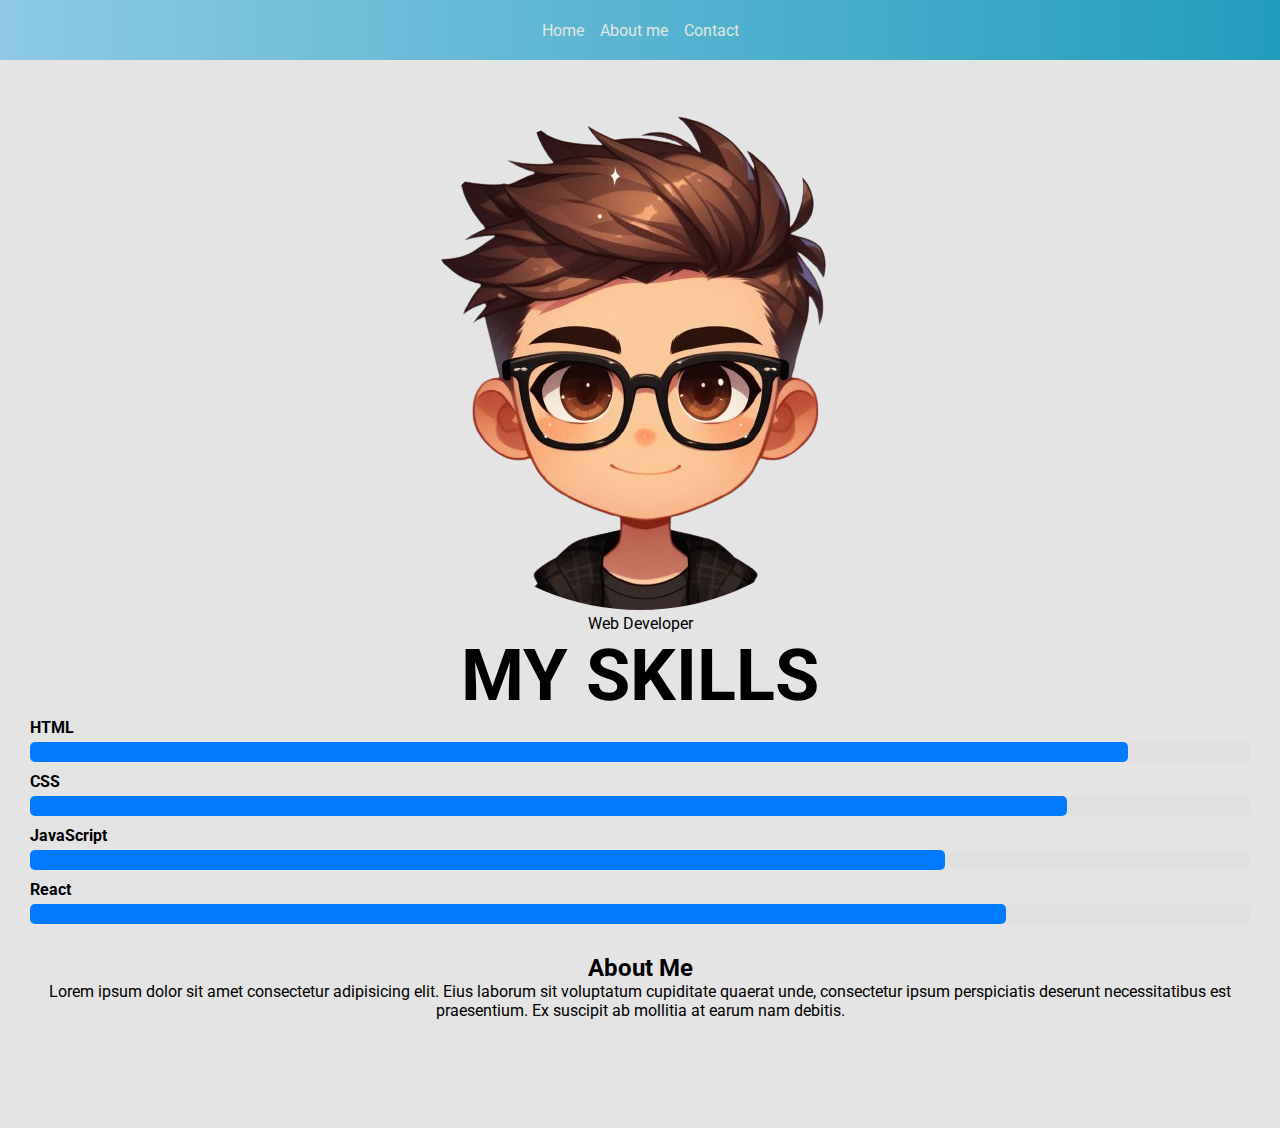
==== aboutme.html @ fee7daa1 "uploading files" ====
<!DOCTYPE html>
<html lang="en">

<head>
    <meta charset="UTF-8">
    <meta name="viewport" content="width=device-width, initial-scale=1.0">
    <title>Site prezentare</title>
    <link rel="stylesheet" href="./css/style.css">

</head>

<body>
    <header>
        <nav class="nav">
            <li><a href="index.html">Home</a></li>
            <li><a href="aboutme.html">About me</a></li>
            <li><a href="contact.html">Contact</a></li>
        </nav>
    </header>
    <main>
        <section class="about-me-section">
            <div class="about-me-container">
                <!-- col 1 -->
                <div>
                    <div>
                        <img src="/images/basicallyme.png" class="avatar"/>
                        <p>Web Developer</p>
                    </div>
                    <div>
                    <!--my skills-->
                        <h1>My Skills</h1>
                        <div class="skill">
                            <label for="html">HTML</label>
                            <div class="skill-bar">
                              <div class="skill-level" style="width: 90%;"></div>
                            </div>
                          </div>
                          <div class="skill">
                            <label for="css">CSS</label>
                            <div class="skill-bar">
                              <div class="skill-level" style="width: 85%;"></div>
                            </div>
                          </div>
                          <div class="skill">
                            <label for="javascript">JavaScript</label>
                            <div class="skill-bar">
                              <div class="skill-level" style="width: 75%;"></div>
                            </div>
                          </div>
                          <div class="skill">
                            <label for="react">React</label>
                            <div class="skill-bar">
                              <div class="skill-level" style="width: 80%;"></div>
                            </div>
                          </div>
                    </div>
                </div>
                <!-- col 2-->
                <div>
                    <div>
                    <h2>About Me</h2>    
                    <p>Lorem ipsum dolor sit amet consectetur adipisicing elit. Eius laborum sit voluptatum cupiditate quaerat unde, consectetur ipsum perspiciatis deserunt necessitatibus est praesentium. Ex suscipit ab mollitia at earum nam debitis.</p>
                    </div>
                    <img src="" />
                </div>
                <!--col 3-->
                <div> 
                    <img src="" />
                </div>
            </div>
        </section>

    </main>
    <footer>

    </footer>
</body>

</html>
---- css/style.css ----
@import url('https://fonts.googleapis.com/css2?family=Roboto:ital,wght@0,100;0,300;0,400;0,500;0,700;0,900;1,100;1,300;1,400;1,500;1,700;1,900&display=swap');


* {
    margin: 0;
    padding: 0;
    color: #fff;
}
h1 {
    font-size: 4.5em;
    text-transform: uppercase;
}
body {
    font-family: "Roboto", sans-serif;
    font-weight: 400;
    font-style: normal;  
    background-color: #303030;
}
/* HEADER AND NAVBAR */
header {
    background-image: linear-gradient(to right, #8ecae6, #219ebc);
    height: 60px;
    display: flex;
    align-items: center;
    justify-content: center;
}

nav {
   display: flex;
   justify-content: center;
   list-style-type: none;
   gap: 1em;

}
nav li a {
   text-decoration: none;
   color: #e4e4e4;
}
nav li a:hover {
    text-decoration: none;
    color: #fff;
 }

 /* END OF HEADER AND NAVBAR */

 /* HERO SECTION */
 header {
    position: absolute;
    top: 0%;
    min-width: 100%;
 }
 .hero-page {
    display: flex;
    justify-content: center;
    align-items: center;
    min-height: 100vh;
    text-align: center;
    padding: 120px 0px;
    background-image: url(/images/bg.webp);
    background-repeat: no-repeat;
    background-size: cover;
 }
 .overlay {
        position: absolute;
        top: 60px;
        left: 0;
        right: 0;
        bottom: 0;
        background-color: rgba(0, 0, 0, 0.5); /* Black background with opacity */
        pointer-events: none; 
 }
 .hero-page-columns {
    display: flex;
    position: relative;
    flex-direction: column;
    justify-content: center;
    align-items: center;
    max-width: 70%;
 }
 .col1 * {
    margin-bottom: 10px;
 }
 .social-media-icons {
    display: flex;
    gap: 14px;
    font-size: 1.5rem;
    justify-content: center;
    align-items: center;
 }
 .social-media-icons a:hover svg path {
    color: rgb(29, 132, 200);
 }
.col2 {
    display: flex;
    flex-direction: column;
    margin-top: 100px;
    gap: 20px;
} 
.col2 * {
    max-width: 350px;
}
.col2-child2 {
    order: 3;
}
.col2-child2 {
    order: 1;
}
.hero-svg {
    border: 2px rgb(29, 132, 200) solid;
    padding: 15px;
    border-radius: 50%;
    margin-bottom: 15px;
}
.offer-title {
    font-weight: 600;
    margin-bottom: 8px;
}
.btn-contact-me {
    border: 2px rgb(29, 132, 200) solid;
    padding: 16px 50px;
    margin-top: 20px;
    border-radius: 2rem;
    display: flex;
    justify-content: center;
    text-decoration: none;
}
.btn-contact-me:hover {
    transform: scale(105%);
    transition: 0.4s;
}
.divider {
    display: none;
    margin-top: 22px;
    justify-content: center;
    align-items: center;
    gap: 6px;
    min-width: 100%;
}
.divider * {
    background-color: rgb(29, 132, 200);
    content: ' ';
    height: 2px;
    width: 45%;
}
.divider-circle {
    border-radius: 50%;
    background-color: #fff;
    width: 10px;
    height: 10px;
}
 /* END OF HERO SECTION */

/* ABOUT ME PAGE */
.about-me-section {
    margin-top: 60px;
    display: flex;
    justify-content: center;
}
.about-me-container {
    padding: 50px 30px;
    display: flex;
    flex-direction: column;
    justify-content: center;
    background-color: #e4e4e4;
    gap: 20px;
}
.about-me-container * {
    color: #000;
    text-align: center;
}
.avatar {
    max-width: 100%;
    border-radius: 50%;
    min-height: auto;
}

.skill {
    margin-bottom: 10px;
  }
  
  .skill label {
    display: block;
    text-align: left;
    margin-bottom: 5px;
    font-weight: bold;
  }
  
  .skill-bar {
    background-color: #e0e0e0;
    border-radius: 5px;
    height: 20px;
  }
  
  .skill-level {
    background-color: #007bff;
    height: 20px;
    border-radius: 5px;
    transition: width 1s;
  }

/* END OF ABOUT ME PAGE STYLE */


/* CONTACT PAGE*/
.contact-section {
    height: 100vh;
    margin-top: 10rem;
    display: flex;
    align-items: center;
    flex-direction: column;
}
.contact-form {
    display: flex;
    flex-direction: column;
    justify-content: center;
    color: #fff;
    gap: 1rem;
    min-width: 40%;
    min-height: 300px;
    background-color: grey;
    padding: 2em;
    border-radius: 0.5em;
}


/* END OF CONTACT PAGE STYLE */


/* responsive design */

@media screen and (min-width: 768px) {
    .col2 {
        flex-direction: row;
    }
    .col2-child2 {
        order: 2;
    }
    .col2-child3 {
        order: 3;
    }
    .divider {
    display: flex;
    }
    .hero-page  {
        padding: 0px;
    }
}
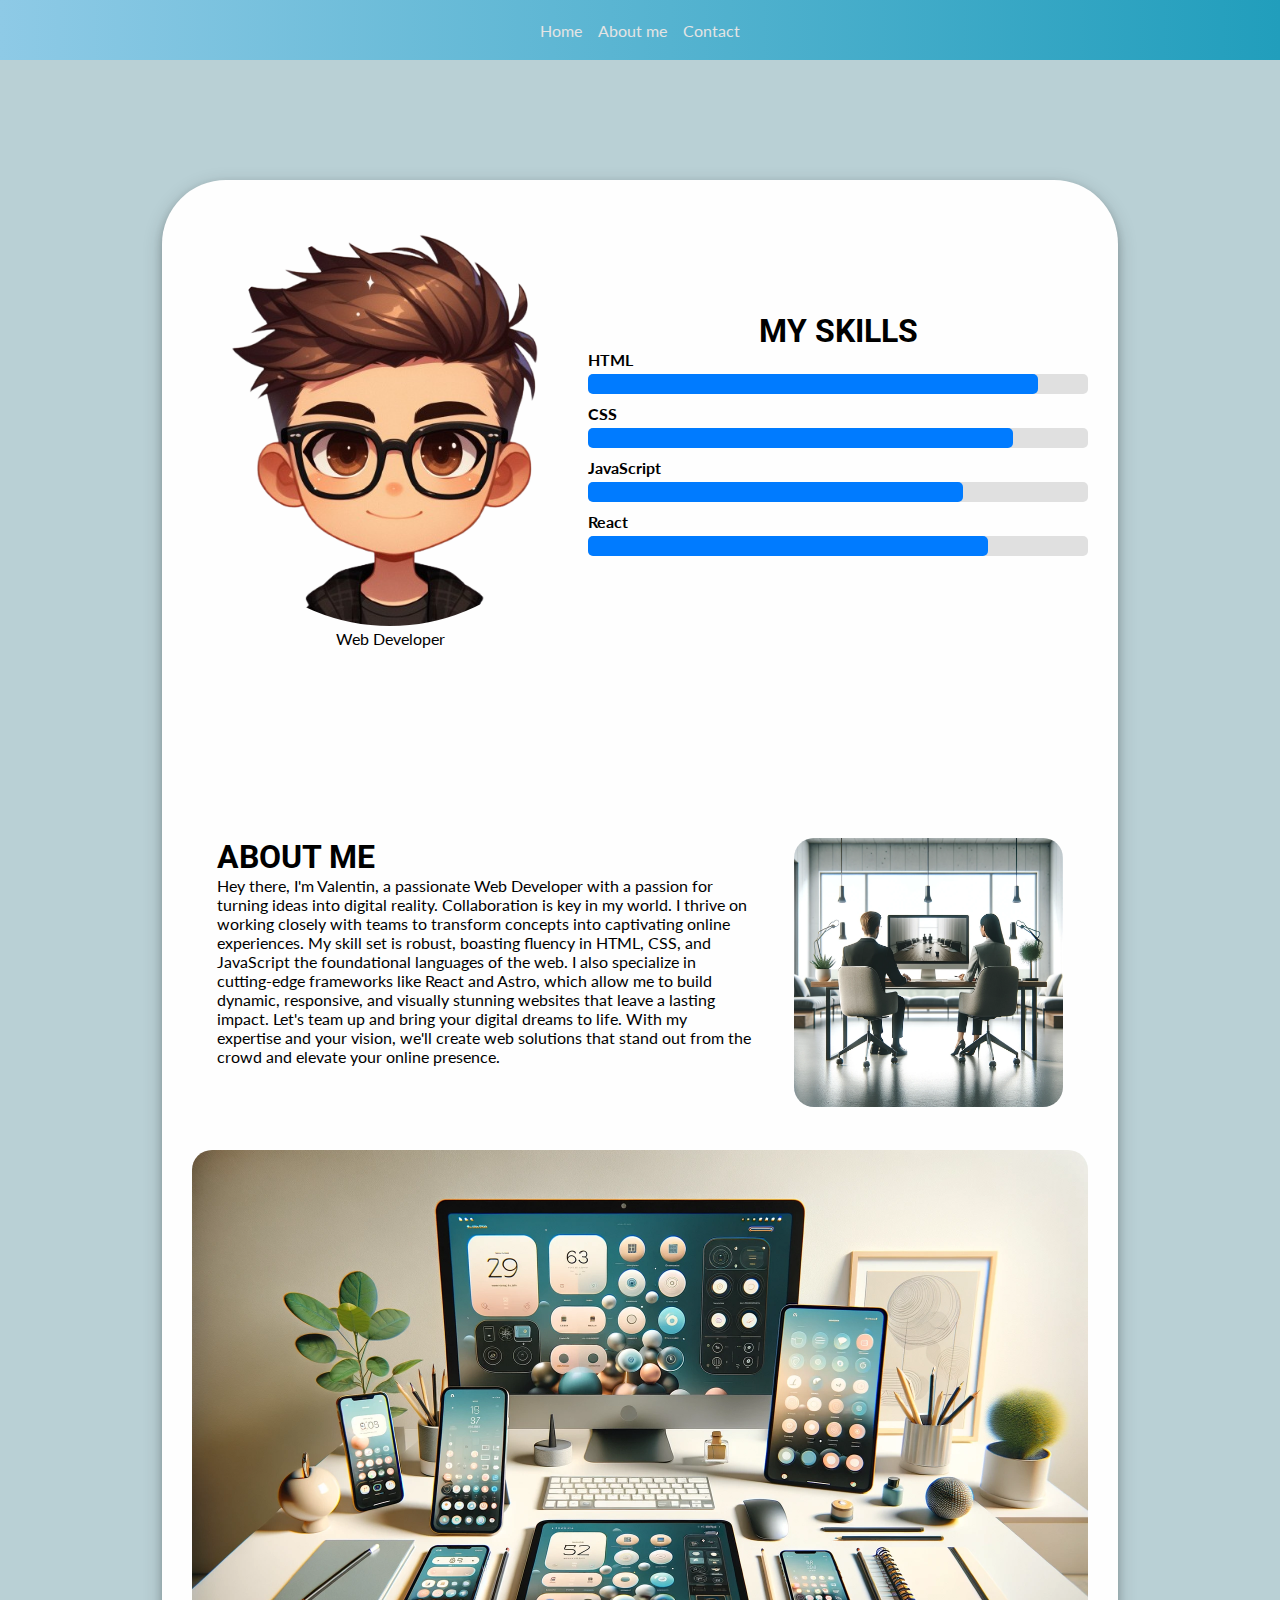
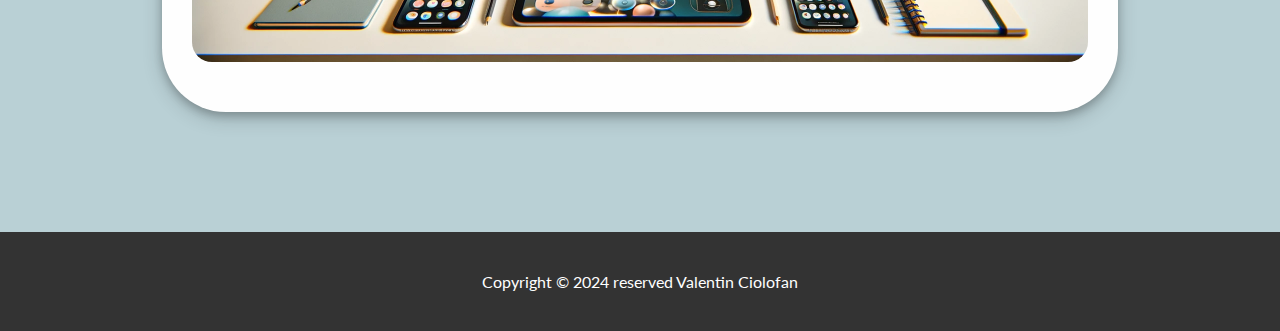
==== commit 75c5a935: "basic html, css website" ====
--- a/aboutme.html
+++ b/aboutme.html
@@ -2,78 +2,87 @@
 <html lang="en">
 
 <head>
-    <meta charset="UTF-8">
-    <meta name="viewport" content="width=device-width, initial-scale=1.0">
-    <title>Site prezentare</title>
-    <link rel="stylesheet" href="./css/style.css">
+  <meta charset="UTF-8">
+  <meta name="viewport" content="width=device-width, initial-scale=1.0">
+  <title>Site prezentare</title>
+  <link rel="stylesheet" href="./css/style.css">
 
 </head>
 
 <body>
-    <header>
-        <nav class="nav">
-            <li><a href="index.html">Home</a></li>
-            <li><a href="aboutme.html">About me</a></li>
-            <li><a href="contact.html">Contact</a></li>
-        </nav>
-    </header>
-    <main>
-        <section class="about-me-section">
-            <div class="about-me-container">
-                <!-- col 1 -->
-                <div>
-                    <div>
-                        <img src="/images/basicallyme.png" class="avatar"/>
-                        <p>Web Developer</p>
-                    </div>
-                    <div>
-                    <!--my skills-->
-                        <h1>My Skills</h1>
-                        <div class="skill">
-                            <label for="html">HTML</label>
-                            <div class="skill-bar">
-                              <div class="skill-level" style="width: 90%;"></div>
-                            </div>
-                          </div>
-                          <div class="skill">
-                            <label for="css">CSS</label>
-                            <div class="skill-bar">
-                              <div class="skill-level" style="width: 85%;"></div>
-                            </div>
-                          </div>
-                          <div class="skill">
-                            <label for="javascript">JavaScript</label>
-                            <div class="skill-bar">
-                              <div class="skill-level" style="width: 75%;"></div>
-                            </div>
-                          </div>
-                          <div class="skill">
-                            <label for="react">React</label>
-                            <div class="skill-bar">
-                              <div class="skill-level" style="width: 80%;"></div>
-                            </div>
-                          </div>
-                    </div>
-                </div>
-                <!-- col 2-->
-                <div>
-                    <div>
-                    <h2>About Me</h2>    
-                    <p>Lorem ipsum dolor sit amet consectetur adipisicing elit. Eius laborum sit voluptatum cupiditate quaerat unde, consectetur ipsum perspiciatis deserunt necessitatibus est praesentium. Ex suscipit ab mollitia at earum nam debitis.</p>
-                    </div>
-                    <img src="" />
-                </div>
-                <!--col 3-->
-                <div> 
-                    <img src="" />
-                </div>
+  <header>
+    <nav class="nav">
+      <li><a href="index.html">Home</a></li>
+      <li><a href="aboutme.html">About me</a></li>
+      <li><a href="contact.html">Contact</a></li>
+    </nav>
+  </header>
+  <main>
+    <section class="about-me-section">
+      <div class="about-me-container">
+        <!-- col 1 -->
+        <div class="about-me-col1">
+          <div>
+            <img src="/images/basicallyme.png" class="avatar" />
+            <p>Web Developer</p>
+          </div>
+          <div class="my-skills">
+            <!--my skills-->
+            <h3>My Skills</h3>
+            <div class="skill">
+              <label for="html">HTML</label>
+              <div class="skill-bar">
+                <div class="skill-level" style="width: 90%;"></div>
+              </div>
             </div>
-        </section>
+            <div class="skill">
+              <label for="css">CSS</label>
+              <div class="skill-bar">
+                <div class="skill-level" style="width: 85%;"></div>
+              </div>
+            </div>
+            <div class="skill">
+              <label for="javascript">JavaScript</label>
+              <div class="skill-bar">
+                <div class="skill-level" style="width: 75%;"></div>
+              </div>
+            </div>
+            <div class="skill">
+              <label for="react">React</label>
+              <div class="skill-bar">
+                <div class="skill-level" style="width: 80%;"></div>
+              </div>
+            </div>
+          </div>
+        </div>
+        <!-- col 2-->
+        <div class="about-me-col2">
+          <div class="col2-child1">
+            <h3>About Me</h3>
+            <p>Hey there, I'm Valentin, a passionate Web Developer with a passion for turning ideas into digital
+              reality. Collaboration is key in my world. I thrive on working closely with teams to transform concepts
+              into captivating online experiences.
 
-    </main>
-    <footer>
+              My skill set is robust, boasting fluency in HTML, CSS, and JavaScript the foundational languages of the
+              web. I also specialize in cutting-edge frameworks like React and Astro, which allow me to build dynamic,
+              responsive, and visually stunning websites that leave a lasting impact.
 
-    </footer>
+              Let's team up and bring your digital dreams to life. With my expertise and your vision, we'll create web
+              solutions that stand out from the crowd and elevate your online presence.</p>
+          </div>
+          <div class="col2-child-2">
+            <img src="/images/about-me-img1.webp" class="img1" />
+          </div>
+        </div>
+        <!--col 3-->
+          <img src="/images/about-me-img2.webp" class="img2" />
+      </div>
+    </section>
+
+  </main>
+  <footer>
+    <p>Copyright © 2024 reserved Valentin Ciolofan</p>
+  </footer>
 </body>
 
 </html>--- a/css/style.css
+++ b/css/style.css
@@ -1,5 +1,5 @@
 @import url('https://fonts.googleapis.com/css2?family=Roboto:ital,wght@0,100;0,300;0,400;0,500;0,700;0,900;1,100;1,300;1,400;1,500;1,700;1,900&display=swap');
-
+@import url('https://fonts.googleapis.com/css2?family=Lato:ital,wght@0,100;0,300;0,400;0,700;0,900;1,100;1,300;1,400;1,700;1,900&display=swap');
 
 * {
     margin: 0;
@@ -9,12 +9,29 @@
 h1 {
     font-size: 4.5em;
     text-transform: uppercase;
+    font-family: "Roboto", sans-serif;
+    font-weight: 700;
+    font-style: normal;  
+}
+h2 {
+    font-size: 3.5em;
+    text-transform: uppercase;
+    font-family: "Roboto", sans-serif;
+    font-weight: 700;
+    font-style: normal;  
+}
+h3 {
+    font-size: 2em;
+    text-transform: uppercase;
+    font-family: "Roboto", sans-serif;
+    font-weight: 700;
+    font-style: normal;  
 }
 body {
-    font-family: "Roboto", sans-serif;
+    background-color: rgb(185, 208, 213);
+    font-family: "Lato", sans-serif;
     font-weight: 400;
     font-style: normal;  
-    background-color: #303030;
 }
 /* HEADER AND NAVBAR */
 header {
@@ -23,33 +40,62 @@
     display: flex;
     align-items: center;
     justify-content: center;
+    position: absolute;
+    top: 0%;
+    min-width: 100%;
+    animation: fadeInDown 0.5s ease-out forwards;
 }
 
 nav {
-   display: flex;
-   justify-content: center;
-   list-style-type: none;
-   gap: 1em;
-
-}
+    display: flex;
+    justify-content: center;
+    list-style-type: none;
+    gap: 1em;
+}
+
 nav li a {
-   text-decoration: none;
-   color: #e4e4e4;
-}
+    text-decoration: none;
+    color: #e4e4e4;
+    animation: enterFromLeft 0.5s ease-out forwards;
+    animation-delay: calc(0.1s * var(--i)); /* Custom property for delay */
+}
+
 nav li a:hover {
     text-decoration: none;
     color: #fff;
+    transition: color 0.3s ease-in-out;
+}
+
+/* Animations */
+@keyframes fadeInDown {
+    from {
+        opacity: 0;
+        transform: translateY(-20px);
+    }
+    to {
+        opacity: 1;
+        transform: translateY(0);
+    }
+}
+
+@keyframes enterFromLeft {
+    from {
+        opacity: 0;
+        transform: translateX(-20px);
+    }
+    to {
+        opacity: 1;
+        transform: translateX(0);
+    }
+}
+ footer {
+    display: flex;
+    justify-content: center;
+    padding: 40px 70px;
+    background-color: #333;
  }
-
- /* END OF HEADER AND NAVBAR */
-
- /* HERO SECTION */
- header {
-    position: absolute;
-    top: 0%;
-    min-width: 100%;
- }
- .hero-page {
+/* HERO SECTION */
+.hero-page {
     display: flex;
     justify-content: center;
     align-items: center;
@@ -59,62 +105,74 @@
     background-image: url(/images/bg.webp);
     background-repeat: no-repeat;
     background-size: cover;
- }
- .overlay {
-        position: absolute;
-        top: 60px;
-        left: 0;
-        right: 0;
-        bottom: 0;
-        background-color: rgba(0, 0, 0, 0.5); /* Black background with opacity */
-        pointer-events: none; 
- }
- .hero-page-columns {
+}
+
+.overlay {
+    position: absolute;
+    top: 60px;
+    left: 0;
+    right: 0;
+    bottom: 0;
+    background-color: rgba(0, 0, 0, 0.5);
+    pointer-events: none;
+}
+
+.hero-page-columns {
     display: flex;
     position: relative;
     flex-direction: column;
     justify-content: center;
     align-items: center;
     max-width: 70%;
- }
- .col1 * {
+}
+
+.col1 * {
     margin-bottom: 10px;
- }
- .social-media-icons {
+}
+
+.social-media-icons {
     display: flex;
     gap: 14px;
     font-size: 1.5rem;
     justify-content: center;
     align-items: center;
- }
- .social-media-icons a:hover svg path {
+}
+
+.social-media-icons a:hover svg path {
     color: rgb(29, 132, 200);
- }
+}
+
 .col2 {
     display: flex;
     flex-direction: column;
     margin-top: 100px;
     gap: 20px;
-} 
+}
+
 .col2 * {
     max-width: 350px;
 }
+
 .col2-child2 {
     order: 3;
 }
+
 .col2-child2 {
     order: 1;
 }
+
 .hero-svg {
     border: 2px rgb(29, 132, 200) solid;
     padding: 15px;
     border-radius: 50%;
     margin-bottom: 15px;
 }
+
 .offer-title {
     font-weight: 600;
     margin-bottom: 8px;
 }
+
 .btn-contact-me {
     border: 2px rgb(29, 132, 200) solid;
     padding: 16px 50px;
@@ -124,10 +182,12 @@
     justify-content: center;
     text-decoration: none;
 }
+
 .btn-contact-me:hover {
     transform: scale(105%);
     transition: 0.4s;
 }
+
 .divider {
     display: none;
     margin-top: 22px;
@@ -136,18 +196,64 @@
     gap: 6px;
     min-width: 100%;
 }
+
 .divider * {
     background-color: rgb(29, 132, 200);
     content: ' ';
     height: 2px;
     width: 45%;
 }
+
 .divider-circle {
     border-radius: 50%;
     background-color: #fff;
     width: 10px;
     height: 10px;
 }
+
+@keyframes fadeInUp {
+    from {
+        opacity: 0;
+        transform: translateY(20px);
+    }
+    to {
+        opacity: 1;
+        transform: translateY(0);
+    }
+}
+
+.hero-page-columns {
+    animation: fadeInUp 1s ease-out forwards;
+}
+
+@keyframes zoomIn {
+    from {
+        opacity: 0;
+        transform: scale(0);
+    }
+    to {
+        opacity: 1;
+        transform: scale(1);
+    }
+}
+
+.social-media-icons a {
+    animation: zoomIn 0.5s ease-out forwards;
+    animation-delay: 0.5s;
+}
+
+@keyframes pulsate {
+    from {
+        transform: scale(1);
+    }
+    to {
+        transform: scale(1.05);
+    }
+}
+
+.btn-contact-me:hover {
+    animation: pulsate 0.5s infinite alternate;
+}
  /* END OF HERO SECTION */
 
 /* ABOUT ME PAGE */
@@ -155,19 +261,35 @@
     margin-top: 60px;
     display: flex;
     justify-content: center;
+    background-color: rgb(185, 208, 213);
 }
 .about-me-container {
     padding: 50px 30px;
     display: flex;
     flex-direction: column;
-    justify-content: center;
-    background-color: #e4e4e4;
-    gap: 20px;
-}
+    background-color: #fefefe;
+    gap: 40px;
+    max-width: 70%;
+    margin: 120px 50px;
+    border-radius: 4em;
+    box-shadow: 0 4px 8px 0 rgba(0, 0, 0, 0.2), 0 6px 20px 0 rgba(0, 0, 0, 0.19);
+}
+
 .about-me-container * {
     color: #000;
-    text-align: center;
-}
+}
+.about-me-col1 {
+    display: flex;
+    flex-direction: column;
+    text-align:center;
+}
+.about-me-col2 {
+    display: flex;
+    flex-direction: column;
+    align-items: start;
+    min-width: 100%;
+}
+
 .avatar {
     max-width: 100%;
     border-radius: 50%;
@@ -176,27 +298,100 @@
 
 .skill {
     margin-bottom: 10px;
-  }
-  
-  .skill label {
+}
+
+.skill label {
     display: block;
     text-align: left;
     margin-bottom: 5px;
     font-weight: bold;
-  }
-  
-  .skill-bar {
+}
+
+.skill-bar {
     background-color: #e0e0e0;
     border-radius: 5px;
     height: 20px;
-  }
-  
-  .skill-level {
+}
+
+.skill-level {
     background-color: #007bff;
     height: 20px;
     border-radius: 5px;
     transition: width 1s;
-  }
+}
+
+.img1 {
+    max-width: 100%;
+    height: auto;
+    border-radius: 20px;
+}
+
+.img2 {
+    max-width: 100%;
+    height: auto;
+    border-radius: 20px;
+}
+
+@keyframes fadeIn {
+    from { opacity: 0; }
+    to { opacity: 1; }
+}
+
+@keyframes slideInLeft {
+    from { transform: translateX(-50px); opacity: 0; }
+    to { transform: translateX(0); opacity: 1; }
+}
+@keyframes slideInRight {
+    from { transform: translateX(50px); opacity: 0; }
+    to { transform: translateX(0); opacity: 1; }
+}
+
+.nav li, .about-me-section, .about-me-container, .my-skills, .skill {
+    animation-name: fadeIn;
+    animation-duration: 1.5s;
+    animation-fill-mode: both;
+}
+
+.about-me-col1, .avatar, .my-skills h1 {
+    animation-name: slideInLeft;
+    animation-duration: 1s;
+    animation-delay: 0.5s;
+    animation-fill-mode: both;
+}
+
+.about-me-col2, .img1, .col2-child1 {
+    animation-name: slideInRight;
+    animation-duration: 1s;
+    animation-delay: 0.7s;
+    animation-fill-mode: both;
+}
+
+.img2 {
+    animation-name: fadeIn;
+    animation-duration: 1s;
+    animation-delay: 1s;
+    animation-fill-mode: both;
+}
+
+footer {
+    animation-name: fadeIn;
+    animation-duration: 1s;
+    animation-delay: 1.5s;
+    animation-fill-mode: both;
+}
+
+.skill-bar .skill-level {
+    width: 0; /* Initial width */
+    animation-name: growSkillBar;
+    animation-duration: 2s;
+    animation-fill-mode: forwards;
+}
+
+@keyframes growSkillBar {
+    from { width: 0; }
+    to { width: inherit; } 
+}
+
 
 /* END OF ABOUT ME PAGE STYLE */
 
@@ -204,26 +399,101 @@
 /* CONTACT PAGE*/
 .contact-section {
     height: 100vh;
-    margin-top: 10rem;
+    padding-top: 5rem;
     display: flex;
     align-items: center;
+    justify-content: center;
+}
+
+.contact-form {
+    display: flex;
     flex-direction: column;
-}
-.contact-form {
-    display: flex;
-    flex-direction: column;
-    justify-content: center;
-    color: #fff;
+    justify-content: center;
     gap: 1rem;
-    min-width: 40%;
-    min-height: 300px;
-    background-color: grey;
+    width: 40%;
+    max-width: 500px; 
+    background-color: #ffffffee; 
     padding: 2em;
-    border-radius: 0.5em;
-}
-
-
+    border-radius: 10px;
+    box-shadow: 0 4px 6px rgba(0, 0, 0, 0.1);
+    backdrop-filter: blur(5px); 
+    border: 1px solid rgba(255, 255, 255, 0.18);
+    transition: transform 0.3s ease, box-shadow 0.3s ease;
+}
+
+.contact-form:hover {
+    transform: translateY(-10px);
+    box-shadow: 0 12px 16px rgba(0, 0, 0, 0.2);
+}
+
+.contact-form input,
+.contact-form textarea {
+    padding: 15px;
+    border: 1px solid #ddd;
+    border-radius: 8px;
+    transition: border-color 0.3s ease;
+}
+
+.contact-form input:focus,
+.contact-form textarea:focus {
+    outline: none;
+    border-color: #7f7fd5;
+}
+
+.contact-form button {
+    cursor: pointer;
+    padding: 15px;
+    border: none;
+    border-radius: 8px;
+    background-color: #7f7fd5;
+    color: white;
+    font-weight: bold;
+    letter-spacing: 1px;
+    transition: background-color 0.3s ease;
+}
+
+.contact-form button:hover {
+    background-color: #91eae4;
+}
+@keyframes slideUp {
+    from {
+        transform: translateY(100%);
+        opacity: 0;
+    }
+    to {
+        transform: translateY(0);
+        opacity: 1;
+    }
+}
+
+.contact-form h3 {
+    text-align: center;
+    color: #333;
+    animation: slideUp 0.5s ease forwards;
+}
+
+.contact-form input,
+.contact-form textarea,
+.contact-form button {
+    animation: slideUp 0.5s ease forwards;
+}
+
+.contact-form input {
+    animation-delay: 0.3s;
+}
+
+.contact-form textarea {
+    animation-delay: 0.4s;
+}
+
+.contact-form button {
+    animation-delay: 0.5s;
+}
 /* END OF CONTACT PAGE STYLE */
+
+
+
+
 
 
 /* responsive design */
@@ -244,4 +514,37 @@
     .hero-page  {
         padding: 0px;
     }
+
+
+    /* about me page*/
+    .about-me-col1 {
+        display: flex;
+        justify-content: center;
+    }
+    .my-skills {
+        display: flex;
+        flex-direction: column;
+        justify-content: center;
+        min-width: 500px;
+    }
+    
+
+}
+@media screen and (min-width: 1024px) {
+    .about-me-col1 {
+        flex-direction: row;
+    }
+    .about-me-col2 {
+        margin-top: 150px;
+        flex-direction: row;
+        gap: 40px;
+        justify-content: center;
+        align-items: start;
+    }
+    .col2-child1 {
+        max-width: 60%;
+      }
+      .col2-child-2 {
+        max-width: 30%;
+      }
 }